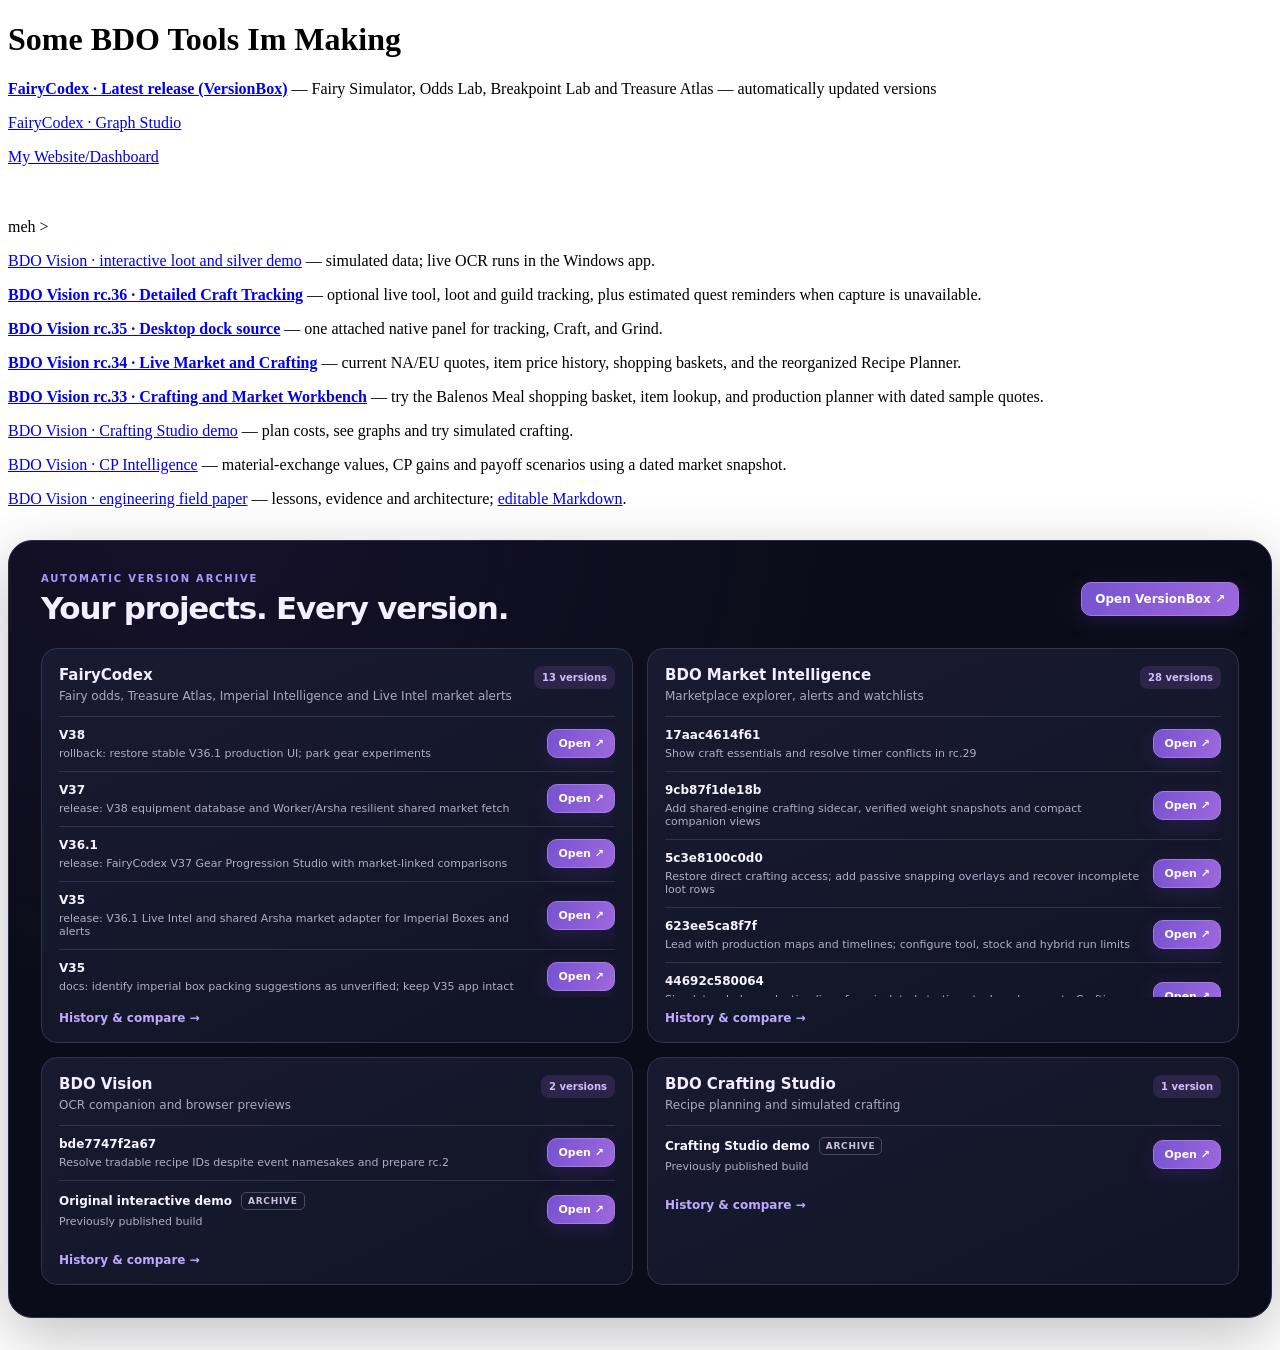
==== index.html @ 97aef0cd "Link the rc.36 craft tracking milestone" ====
<!DOCTYPE html>
<html lang="en">
<head>
<meta charset="utf-8"><meta name="viewport" content="width=device-width,initial-scale=1">
<title>Bindlez · Projects</title>
</head><body>
<h1>Some BDO Tools Im Making</h1>
<p><a href="versionbox/?project=fairycodex"><strong>FairyCodex · Latest release (VersionBox)</strong></a> — Fairy Simulator, Odds Lab, Breakpoint Lab and Treasure Atlas — automatically updated versions</p>
<p><a href="fairycodex_v22_site.html">FairyCodex · Graph Studio</a></p>
  <p><a href="mi.html">My Website/Dashboard</a></p>
  <br>
  <br>
  meh >
<p><a href="bdo-vision-demo.html">BDO Vision · interactive loot and silver demo</a> — simulated data; live OCR runs in the Windows app.</p>
<p><a href="https://github.com/bindlez/bdo-vision/commit/eaca3f25ff50da08bc426eecf9f6a9e56145abc1"><strong>BDO Vision rc.36 · Detailed Craft Tracking</strong></a> — optional live tool, loot and guild tracking, plus estimated quest reminders when capture is unavailable.</p>
<p><a href="https://github.com/bindlez/bdo-vision/commit/fdbbcb4ef3b2e8be33785b9f0d82134edfd4520a"><strong>BDO Vision rc.35 · Desktop dock source</strong></a> — one attached native panel for tracking, Craft, and Grind.</p>
<p><a href="bdo-vision-live-market-rc34.html"><strong>BDO Vision rc.34 · Live Market and Crafting</strong></a> — current NA/EU quotes, item price history, shopping baskets, and the reorganized Recipe Planner.</p>
<p><a href="bdo-vision-crafting-rc33.html?view=market"><strong>BDO Vision rc.33 · Crafting and Market Workbench</strong></a> — try the Balenos Meal shopping basket, item lookup, and production planner with dated sample quotes.</p>
<p><a href="bdo-vision-crafting-demo.html">BDO Vision · Crafting Studio demo</a> — plan costs, see graphs and try simulated crafting.</p>

<p><a href="bdo-vision-cp-demo.html">BDO Vision · CP Intelligence</a> — material-exchange values, CP gains and payoff scenarios using a dated market snapshot.</p>
<p><a href="bdo-vision-project-paper.html">BDO Vision · engineering field paper</a> — lessons, evidence and architecture; <a href="bdo-vision-project-paper.md">editable Markdown</a>.</p>

<!-- VersionBox: automatically updated project versions -->
<link rel="stylesheet" href="versionbox/hub.css">
<section id="versionbox-home" aria-label="Project version history"></section>
<script src="versionbox/hub.js" defer></script>
</body></html>
---- versionbox/hub.css ----
/* VersionBox — intentionally scoped styles so an existing homepage stays intact. */
#versionbox-home, #versionbox-app {--vb-bg:#090a15;--vb-panel:#111428;--vb-panel2:#16192f;--vb-text:#f4f0ff;--vb-muted:#a9aac5;--vb-border:#2a2b48;--vb-purple:#a78bfa;--vb-pink:#e8a0ef;color:var(--vb-text);font-family:Inter,ui-sans-serif,system-ui,-apple-system,Segoe UI,sans-serif;box-sizing:border-box}
#versionbox-home *, #versionbox-app *{box-sizing:border-box}
#versionbox-home a, #versionbox-app a{text-decoration:none;color:inherit}
#versionbox-home button, #versionbox-app button, #versionbox-app input{font:inherit}
#versionbox-home{background:radial-gradient(ellipse at 15% 0%,#34215c44,transparent 42%),#0b0c19;border:1px solid #302c50;border-radius:24px;padding:clamp(16px,3vw,32px);margin:32px 0;box-shadow:0 18px 60px #09071540}
.vb-eyebrow{font-size:10px;font-weight:800;letter-spacing:.18em;color:#ac99ff}
.vb-home-head{display:flex;gap:16px;align-items:center;justify-content:space-between;margin-bottom:23px}
#versionbox-home .vb-home-title{font-size:clamp(21px,3vw,31px);margin:7px 0 0;line-height:1.1;letter-spacing:-.04em}
.vb-btn{display:inline-flex;align-items:center;justify-content:center;border:1px solid #373653;border-radius:10px;padding:9px 13px;white-space:nowrap;font-weight:700;font-size:12px;cursor:pointer;background:#191a31;color:#e7e3ff!important;transition:transform .15s,border-color .15s,background .15s}
.vb-btn:hover{transform:translateY(-1px);border-color:#9980e3}
.vb-btn--accent{background:linear-gradient(110deg,#7653d0,#9d68dd);color:white!important;border-color:#a27be7;box-shadow:0 5px 20px #5c389a42}
.vb-btn--quiet{background:#1b1d35}
.vb-home-grid{display:grid;grid-template-columns:repeat(2,minmax(0,1fr));gap:14px}
.vb-home-card{border:1px solid #35314f;background:linear-gradient(155deg,#191a31,#111426);border-radius:16px;padding:17px;min-width:0}
.vb-home-card-top{display:flex;justify-content:space-between;gap:12px;padding-bottom:13px;border-bottom:1px solid #34334d}
#versionbox-home .vb-home-card h3{margin:0 0 5px;font-size:15px;color:#f3edff}
#versionbox-home .vb-home-card p{margin:0;color:#aaa9c1;font-size:12px}
.vb-count{font-weight:800;font-size:10px;color:#d0bcff;white-space:nowrap;align-self:start;background:#2c2449;padding:6px 8px;border-radius:8px}
.vb-home-versions{max-height:280px;overflow:auto;scrollbar-color:#494068 #15162c}
.vb-version-row{display:flex;gap:12px;align-items:center;justify-content:space-between;border-bottom:1px solid #2f304b;padding:16px 4px}
.vb-version-row:last-child{border-bottom:0}
.vb-version-row.selected{background:#8b5cf620;outline:1px solid #7754ac;border-radius:10px;padding-inline:10px}
.vb-version-main{min-width:0;flex:1}
.vb-version-line{display:flex;gap:9px;align-items:center;flex-wrap:wrap}
.vb-version-label{font-size:14px;font-weight:800;color:#f7f3ff;word-break:break-word}
.vb-version-message{font-size:12px;color:#b0adc9;margin-top:5px;word-break:break-word}
.vb-version-date{font-size:10px;color:#8586a7;margin-top:5px}
.vb-version-actions{display:flex;align-items:center;gap:7px;flex-shrink:0}
.vb-chip{font-size:9px;letter-spacing:.08em;color:#c9bfdf;border:1px solid #4a4764;padding:3px 6px;border-radius:5px;font-weight:900}
.vb-chip--latest{border-color:#9670e8;background:#60449a;color:white}
.vb-version-row--small{padding:11px 0}
.vb-version-row--small .vb-version-label{font-size:12px}
.vb-version-row--small .vb-version-message{font-size:11px}
.vb-version-row--small .vb-version-date{display:none}
.vb-version-row--small .vb-btn{padding:7px 10px;font-size:11px}
.vb-home-more{display:block;margin-top:14px;color:#beabff!important;font-weight:700;font-size:12px}
.vb-empty{padding:19px 10px;color:#9c98ba;font-size:12px}
.vb-error{color:#f6c8d1}
#versionbox-app{min-height:100vh;background:radial-gradient(circle at 67% 0%,#281c5144,transparent 32%),var(--vb-bg)}
body:has(#versionbox-app){margin:0;background:#090a15}
.vb-shell{display:grid;grid-template-columns:254px minmax(0,1fr);min-height:100vh;max-width:1750px;margin:auto}
.vb-sidebar{background:#101222;border-right:1px solid #292a41;padding:30px 17px;display:flex;flex-direction:column;gap:16px}
.vb-logo{font-size:19px;font-weight:900;letter-spacing:.07em;color:#efddff!important}
.vb-sidebar-sub{font-size:12px;color:#9996b1;margin-top:-10px}
.vb-search{outline:none;width:100%;background:#1d1e32;border:1px solid #3a3754;border-radius:10px;color:#f5edff;padding:12px 12px;font-size:12px}
.vb-search:focus{border-color:#b39afa;box-shadow:0 0 0 3px #7f5af02c}
.vb-nav-label{font-size:10px;color:#85829f;letter-spacing:.16em;font-weight:900;margin:12px 7px 0}
.vb-project-nav{display:flex;flex-direction:column;gap:6px}
.vb-nav-item{border:1px solid transparent;background:transparent;border-radius:12px;padding:11px 10px;display:flex;align-items:center;gap:10px;color:#adaac5;text-align:left;cursor:pointer;width:100%;transition:background .15s}
.vb-nav-item.active{background:#30274d;border-color:#644a99;color:#f2e8ff}
.vb-nav-item:hover{background:#28253e}
.vb-project-dot{display:grid;place-items:center;width:31px;height:31px;border-radius:9px;background:#423165;color:#dfb8ff;font-weight:900;flex-shrink:0}
.vb-nav-item-name{min-width:0;flex:1;font-size:12px;font-weight:750}
.vb-nav-count{font-size:10px;color:#aaa5c3}
.vb-sidebar-foot{margin-top:auto;font-size:11px;display:flex;align-items:center;gap:9px;color:#8988a3}
.vb-live-dot{width:8px;height:8px;display:inline-block;background:#6edfb2;border-radius:50%;box-shadow:0 0 12px #6edfb255}
.vb-main{padding:28px clamp(18px,4vw,62px);min-width:0}
.vb-main-head{display:flex;align-items:center;justify-content:space-between;padding:0 0 32px}
.vb-content{max-width:1190px;margin:auto}
.vb-intro{background:linear-gradient(115deg,#221d3e,#15172e 62%,#17192d);border:1px solid #3e345f;border-radius:22px;padding:clamp(22px,3vw,37px);box-shadow:0 15px 70px #08091070;margin-bottom:35px}
.vb-intro-top{display:flex;align-items:start;gap:18px;justify-content:space-between}
.vb-intro h1{font-size:clamp(29px,4vw,43px);letter-spacing:-.055em;margin:9px 0 8px;line-height:1.08}
.vb-description{font-size:13px;color:#aaa7c6;margin:0}
.vb-stats{display:grid;grid-template-columns:repeat(3,minmax(0,1fr));gap:15px;margin-top:34px;padding-top:24px;border-top:1px solid #3d3559}
.vb-stat-value{font-weight:900;font-size:20px;letter-spacing:-.035em;color:white}
.vb-stat-label{font-size:11px;color:#aaa6c3;margin-top:4px}
.vb-section-heading{display:flex;align-items:center;justify-content:space-between;gap:10px;margin-bottom:13px}
.vb-section-heading h2{font-size:19px;margin:0;letter-spacing:-.035em}
.vb-hint{font-size:11px;color:#8d89a8}
.vb-version-list{background:#121428;border:1px solid #30314b;border-radius:17px;padding:5px 20px;margin-bottom:20px}
.vb-version-list .vb-version-row{padding-top:19px;padding-bottom:19px}
.vb-version-list .vb-version-label{font-size:15px}
.vb-compare-prompt{font-size:12px;text-align:center;color:#b8a1ef;background:#261b40;border:1px solid #49346d;border-radius:10px;padding:12px}
.vb-comparison{margin-top:35px;border:1px solid #40345e;background:#141326;border-radius:18px;padding:18px}
.vb-compare-header{display:flex;justify-content:space-between;align-items:center;margin-bottom:14px;gap:8px}
.vb-compare-header h2{margin:5px 0 0;font-size:18px}
.vb-compare-panels{display:grid;grid-template-columns:repeat(2,minmax(0,1fr));gap:12px}
.vb-compare-panel{background:#0d0e1b;border:1px solid #36334d;border-radius:13px;overflow:hidden;min-width:0}
.vb-compare-panel-head{display:flex;align-items:center;justify-content:space-between;gap:10px;padding:10px 13px;color:#ece7ff;font-weight:750;font-size:11px}
.vb-preview{display:block;background:white;border:0;width:100%;height:min(65vh,700px)}
.vb-footer-note{font-size:11px;color:#797791;line-height:1.6;margin-top:25px}
@media(max-width:940px){.vb-home-grid{grid-template-columns:1fr}.vb-shell{grid-template-columns:190px minmax(0,1fr)}.vb-main{padding:20px}.vb-sidebar{padding:20px 11px}.vb-nav-item{padding:9px 5px}}
@media(max-width:660px){.vb-home-head,.vb-intro-top,.vb-section-heading{align-items:start;flex-direction:column}.vb-shell{display:block}.vb-sidebar{padding:16px;position:relative}.vb-project-nav{display:flex;flex-direction:row;overflow:auto}.vb-nav-item{min-width:165px}.vb-sidebar-foot,.vb-sidebar-sub,.vb-nav-label{display:none}.vb-main-head{padding-bottom:19px}.vb-intro{padding:18px}.vb-stats{gap:8px}.vb-stat-value{font-size:15px}.vb-version-row{align-items:start;flex-direction:column}.vb-version-actions{align-self:flex-start}.vb-compare-panels{grid-template-columns:1fr}.vb-preview{height:440px}}
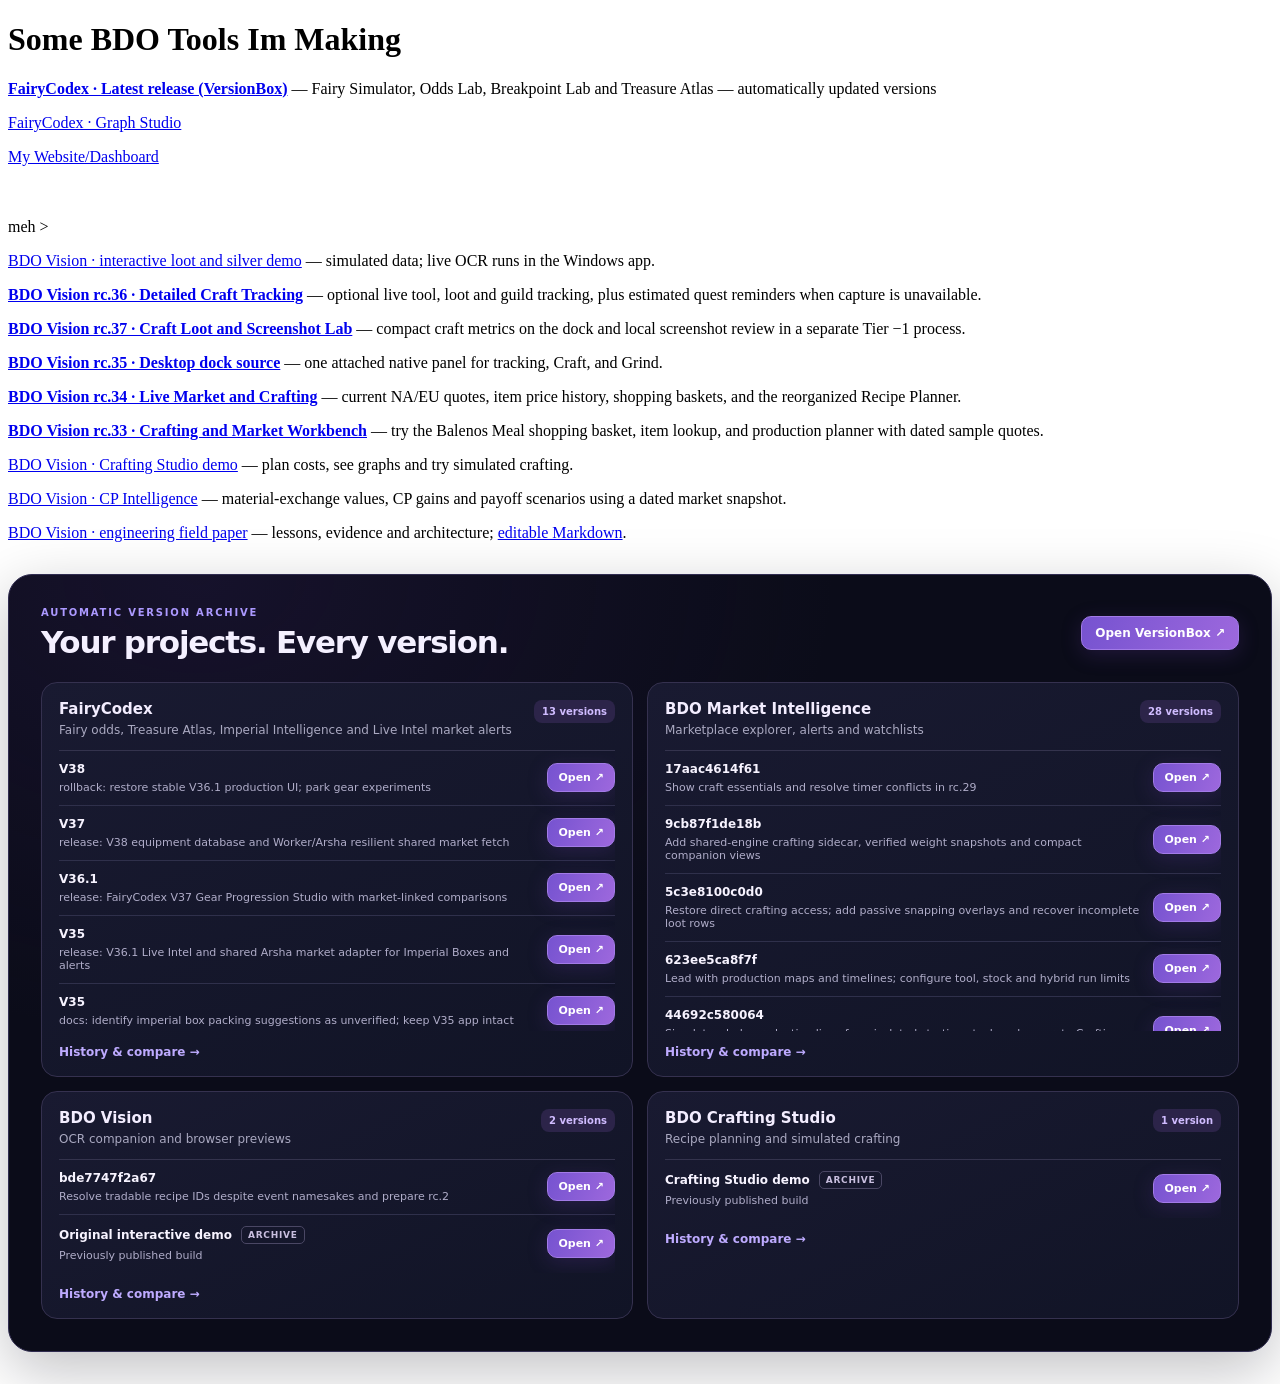
==== commit fc786c47: "docs: link BDO Vision rc.37" ====
--- a/index.html
+++ b/index.html
@@ -13,6 +13,7 @@
   meh >
 <p><a href="bdo-vision-demo.html">BDO Vision · interactive loot and silver demo</a> — simulated data; live OCR runs in the Windows app.</p>
 <p><a href="https://github.com/bindlez/bdo-vision/commit/eaca3f25ff50da08bc426eecf9f6a9e56145abc1"><strong>BDO Vision rc.36 · Detailed Craft Tracking</strong></a> — optional live tool, loot and guild tracking, plus estimated quest reminders when capture is unavailable.</p>
+<p><a href="https://github.com/bindlez/bdo-vision/commit/9a00b3fbc8e171d64efa73a15f97d4a72942b747"><strong>BDO Vision rc.37 · Craft Loot and Screenshot Lab</strong></a> — compact craft metrics on the dock and local screenshot review in a separate Tier −1 process.</p>
 <p><a href="https://github.com/bindlez/bdo-vision/commit/fdbbcb4ef3b2e8be33785b9f0d82134edfd4520a"><strong>BDO Vision rc.35 · Desktop dock source</strong></a> — one attached native panel for tracking, Craft, and Grind.</p>
 <p><a href="bdo-vision-live-market-rc34.html"><strong>BDO Vision rc.34 · Live Market and Crafting</strong></a> — current NA/EU quotes, item price history, shopping baskets, and the reorganized Recipe Planner.</p>
 <p><a href="bdo-vision-crafting-rc33.html?view=market"><strong>BDO Vision rc.33 · Crafting and Market Workbench</strong></a> — try the Balenos Meal shopping basket, item lookup, and production planner with dated sample quotes.</p>
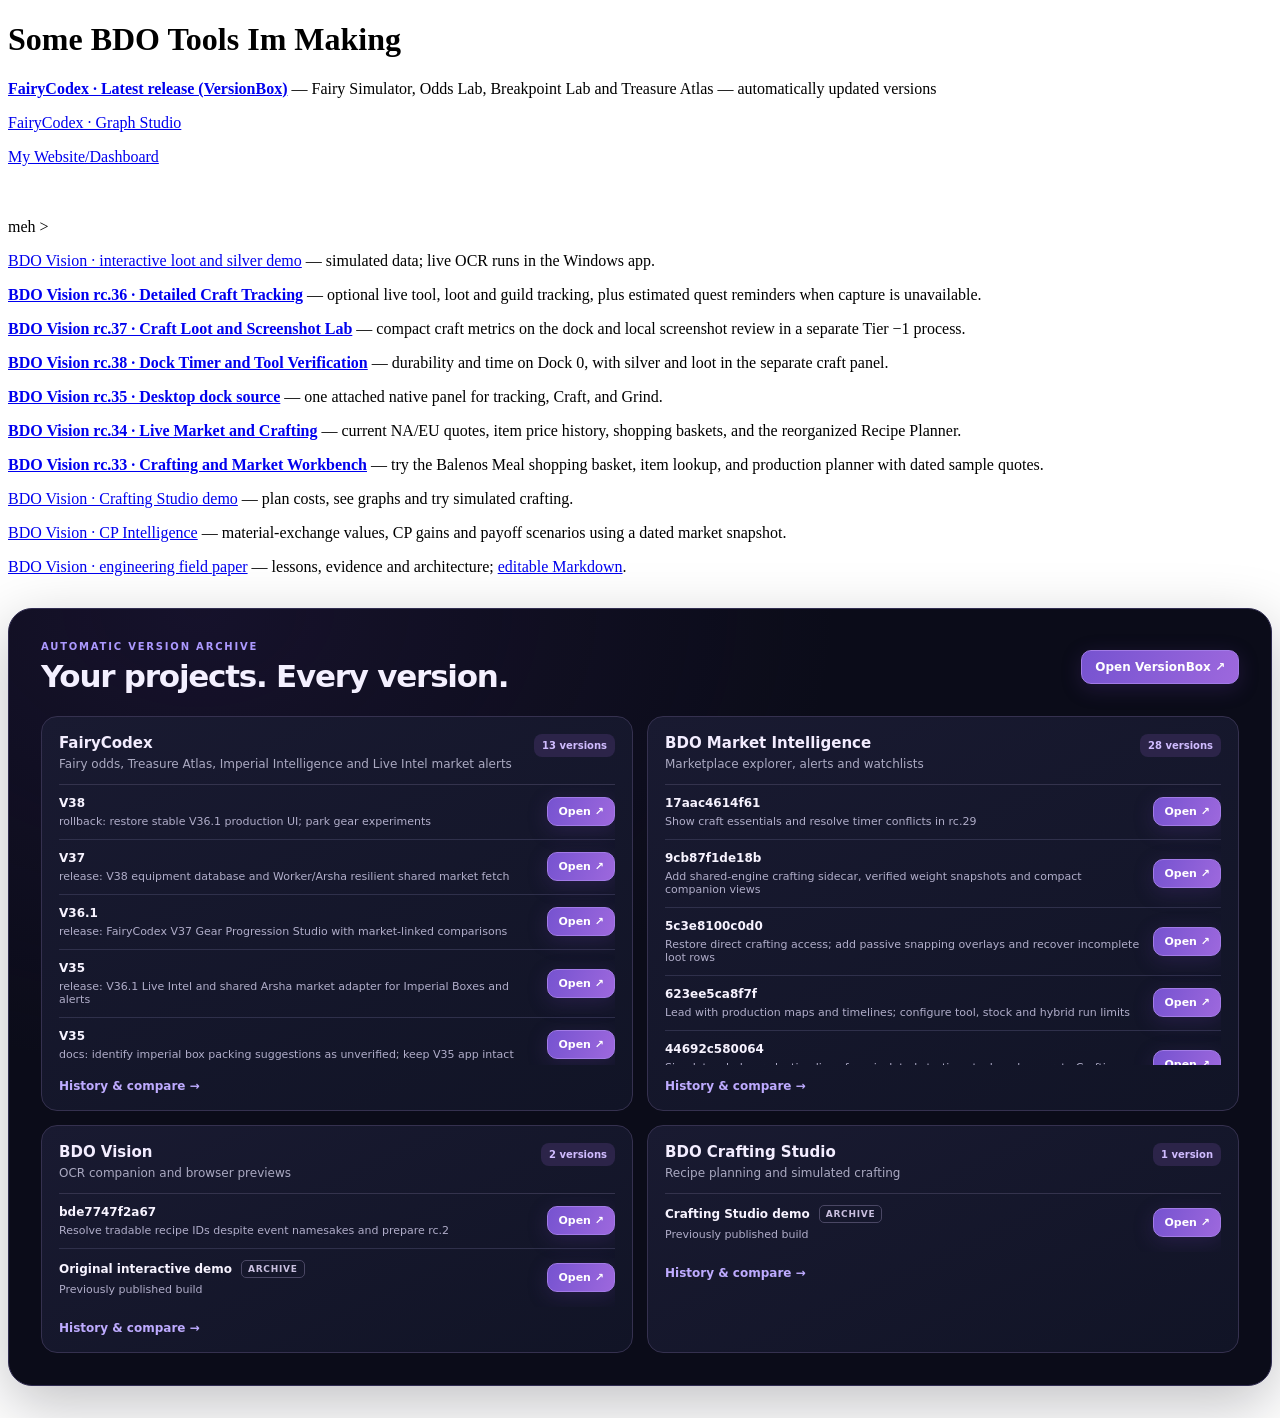
==== commit a09f6147: "docs: link BDO Vision rc.38" ====
--- a/index.html
+++ b/index.html
@@ -14,6 +14,7 @@
 <p><a href="bdo-vision-demo.html">BDO Vision · interactive loot and silver demo</a> — simulated data; live OCR runs in the Windows app.</p>
 <p><a href="https://github.com/bindlez/bdo-vision/commit/eaca3f25ff50da08bc426eecf9f6a9e56145abc1"><strong>BDO Vision rc.36 · Detailed Craft Tracking</strong></a> — optional live tool, loot and guild tracking, plus estimated quest reminders when capture is unavailable.</p>
 <p><a href="https://github.com/bindlez/bdo-vision/commit/9a00b3fbc8e171d64efa73a15f97d4a72942b747"><strong>BDO Vision rc.37 · Craft Loot and Screenshot Lab</strong></a> — compact craft metrics on the dock and local screenshot review in a separate Tier −1 process.</p>
+<p><a href="https://github.com/bindlez/bdo-vision/commit/f9c8cd0fe37ab748f5326688274baec6458b52eb"><strong>BDO Vision rc.38 · Dock Timer and Tool Verification</strong></a> — durability and time on Dock 0, with silver and loot in the separate craft panel.</p>
 <p><a href="https://github.com/bindlez/bdo-vision/commit/fdbbcb4ef3b2e8be33785b9f0d82134edfd4520a"><strong>BDO Vision rc.35 · Desktop dock source</strong></a> — one attached native panel for tracking, Craft, and Grind.</p>
 <p><a href="bdo-vision-live-market-rc34.html"><strong>BDO Vision rc.34 · Live Market and Crafting</strong></a> — current NA/EU quotes, item price history, shopping baskets, and the reorganized Recipe Planner.</p>
 <p><a href="bdo-vision-crafting-rc33.html?view=market"><strong>BDO Vision rc.33 · Crafting and Market Workbench</strong></a> — try the Balenos Meal shopping basket, item lookup, and production planner with dated sample quotes.</p>
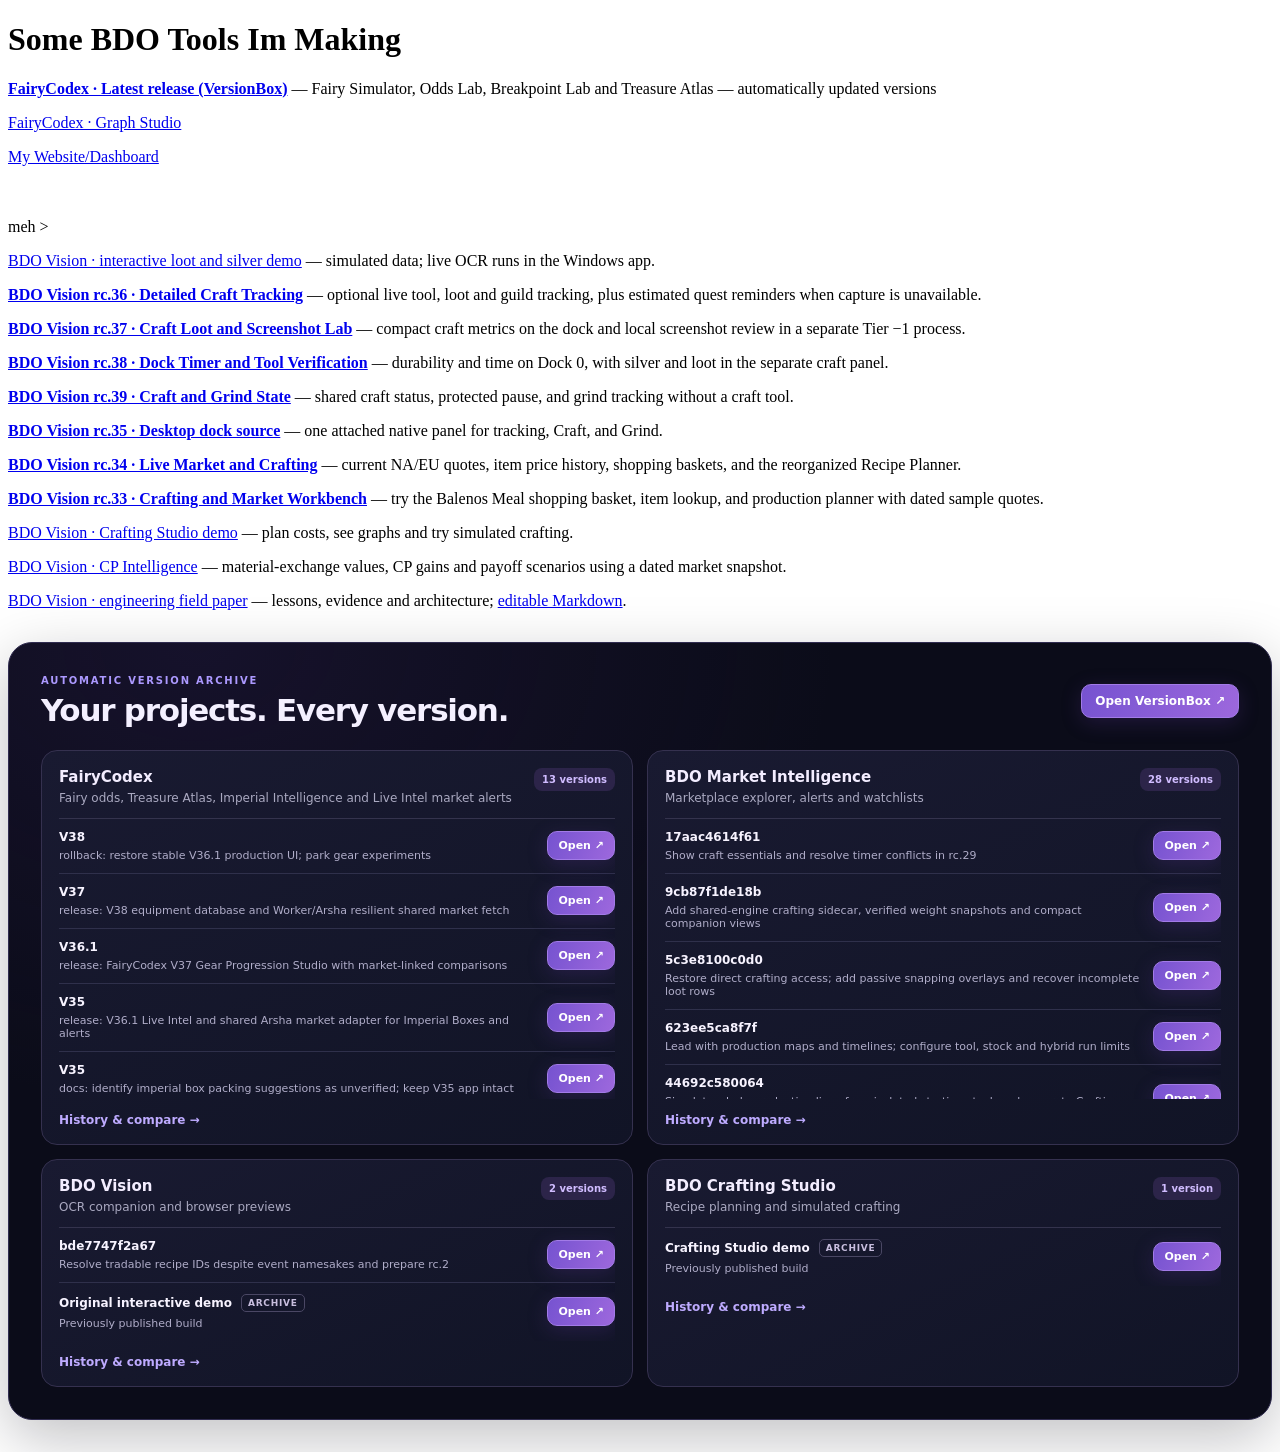
==== commit 7ff41878: "docs: link BDO Vision rc.39" ====
--- a/index.html
+++ b/index.html
@@ -15,6 +15,7 @@
 <p><a href="https://github.com/bindlez/bdo-vision/commit/eaca3f25ff50da08bc426eecf9f6a9e56145abc1"><strong>BDO Vision rc.36 · Detailed Craft Tracking</strong></a> — optional live tool, loot and guild tracking, plus estimated quest reminders when capture is unavailable.</p>
 <p><a href="https://github.com/bindlez/bdo-vision/commit/9a00b3fbc8e171d64efa73a15f97d4a72942b747"><strong>BDO Vision rc.37 · Craft Loot and Screenshot Lab</strong></a> — compact craft metrics on the dock and local screenshot review in a separate Tier −1 process.</p>
 <p><a href="https://github.com/bindlez/bdo-vision/commit/f9c8cd0fe37ab748f5326688274baec6458b52eb"><strong>BDO Vision rc.38 · Dock Timer and Tool Verification</strong></a> — durability and time on Dock 0, with silver and loot in the separate craft panel.</p>
+<p><a href="https://github.com/bindlez/bdo-vision/commit/95fe137bf3c11b554465b88b5aa5bdaf190acbde"><strong>BDO Vision rc.39 · Craft and Grind State</strong></a> — shared craft status, protected pause, and grind tracking without a craft tool.</p>
 <p><a href="https://github.com/bindlez/bdo-vision/commit/fdbbcb4ef3b2e8be33785b9f0d82134edfd4520a"><strong>BDO Vision rc.35 · Desktop dock source</strong></a> — one attached native panel for tracking, Craft, and Grind.</p>
 <p><a href="bdo-vision-live-market-rc34.html"><strong>BDO Vision rc.34 · Live Market and Crafting</strong></a> — current NA/EU quotes, item price history, shopping baskets, and the reorganized Recipe Planner.</p>
 <p><a href="bdo-vision-crafting-rc33.html?view=market"><strong>BDO Vision rc.33 · Crafting and Market Workbench</strong></a> — try the Balenos Meal shopping basket, item lookup, and production planner with dated sample quotes.</p>
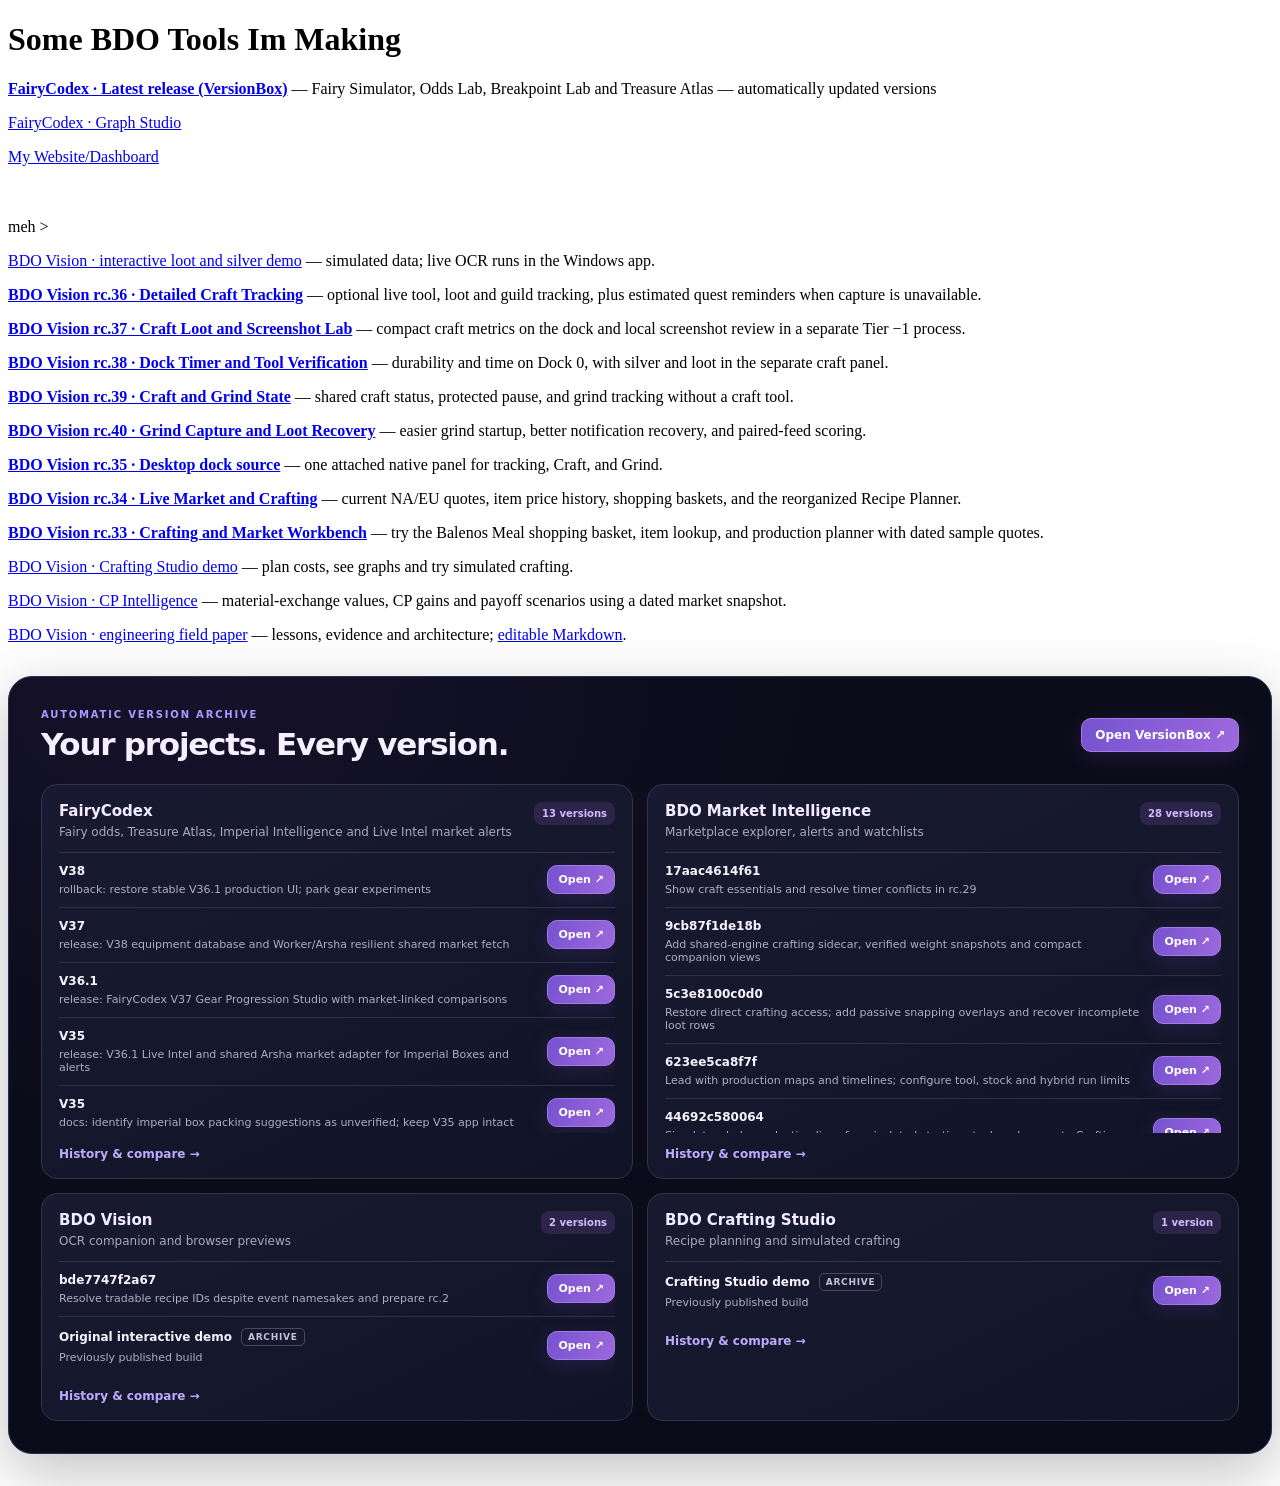
==== commit 84879142: "docs: link BDO Vision rc.40" ====
--- a/index.html
+++ b/index.html
@@ -16,6 +16,7 @@
 <p><a href="https://github.com/bindlez/bdo-vision/commit/9a00b3fbc8e171d64efa73a15f97d4a72942b747"><strong>BDO Vision rc.37 · Craft Loot and Screenshot Lab</strong></a> — compact craft metrics on the dock and local screenshot review in a separate Tier −1 process.</p>
 <p><a href="https://github.com/bindlez/bdo-vision/commit/f9c8cd0fe37ab748f5326688274baec6458b52eb"><strong>BDO Vision rc.38 · Dock Timer and Tool Verification</strong></a> — durability and time on Dock 0, with silver and loot in the separate craft panel.</p>
 <p><a href="https://github.com/bindlez/bdo-vision/commit/95fe137bf3c11b554465b88b5aa5bdaf190acbde"><strong>BDO Vision rc.39 · Craft and Grind State</strong></a> — shared craft status, protected pause, and grind tracking without a craft tool.</p>
+<p><a href="https://github.com/bindlez/bdo-vision/commit/de7fa011592eaad5421bbba2d9fae3c7f9d2547c"><strong>BDO Vision rc.40 · Grind Capture and Loot Recovery</strong></a> — easier grind startup, better notification recovery, and paired-feed scoring.</p>
 <p><a href="https://github.com/bindlez/bdo-vision/commit/fdbbcb4ef3b2e8be33785b9f0d82134edfd4520a"><strong>BDO Vision rc.35 · Desktop dock source</strong></a> — one attached native panel for tracking, Craft, and Grind.</p>
 <p><a href="bdo-vision-live-market-rc34.html"><strong>BDO Vision rc.34 · Live Market and Crafting</strong></a> — current NA/EU quotes, item price history, shopping baskets, and the reorganized Recipe Planner.</p>
 <p><a href="bdo-vision-crafting-rc33.html?view=market"><strong>BDO Vision rc.33 · Crafting and Market Workbench</strong></a> — try the Balenos Meal shopping basket, item lookup, and production planner with dated sample quotes.</p>
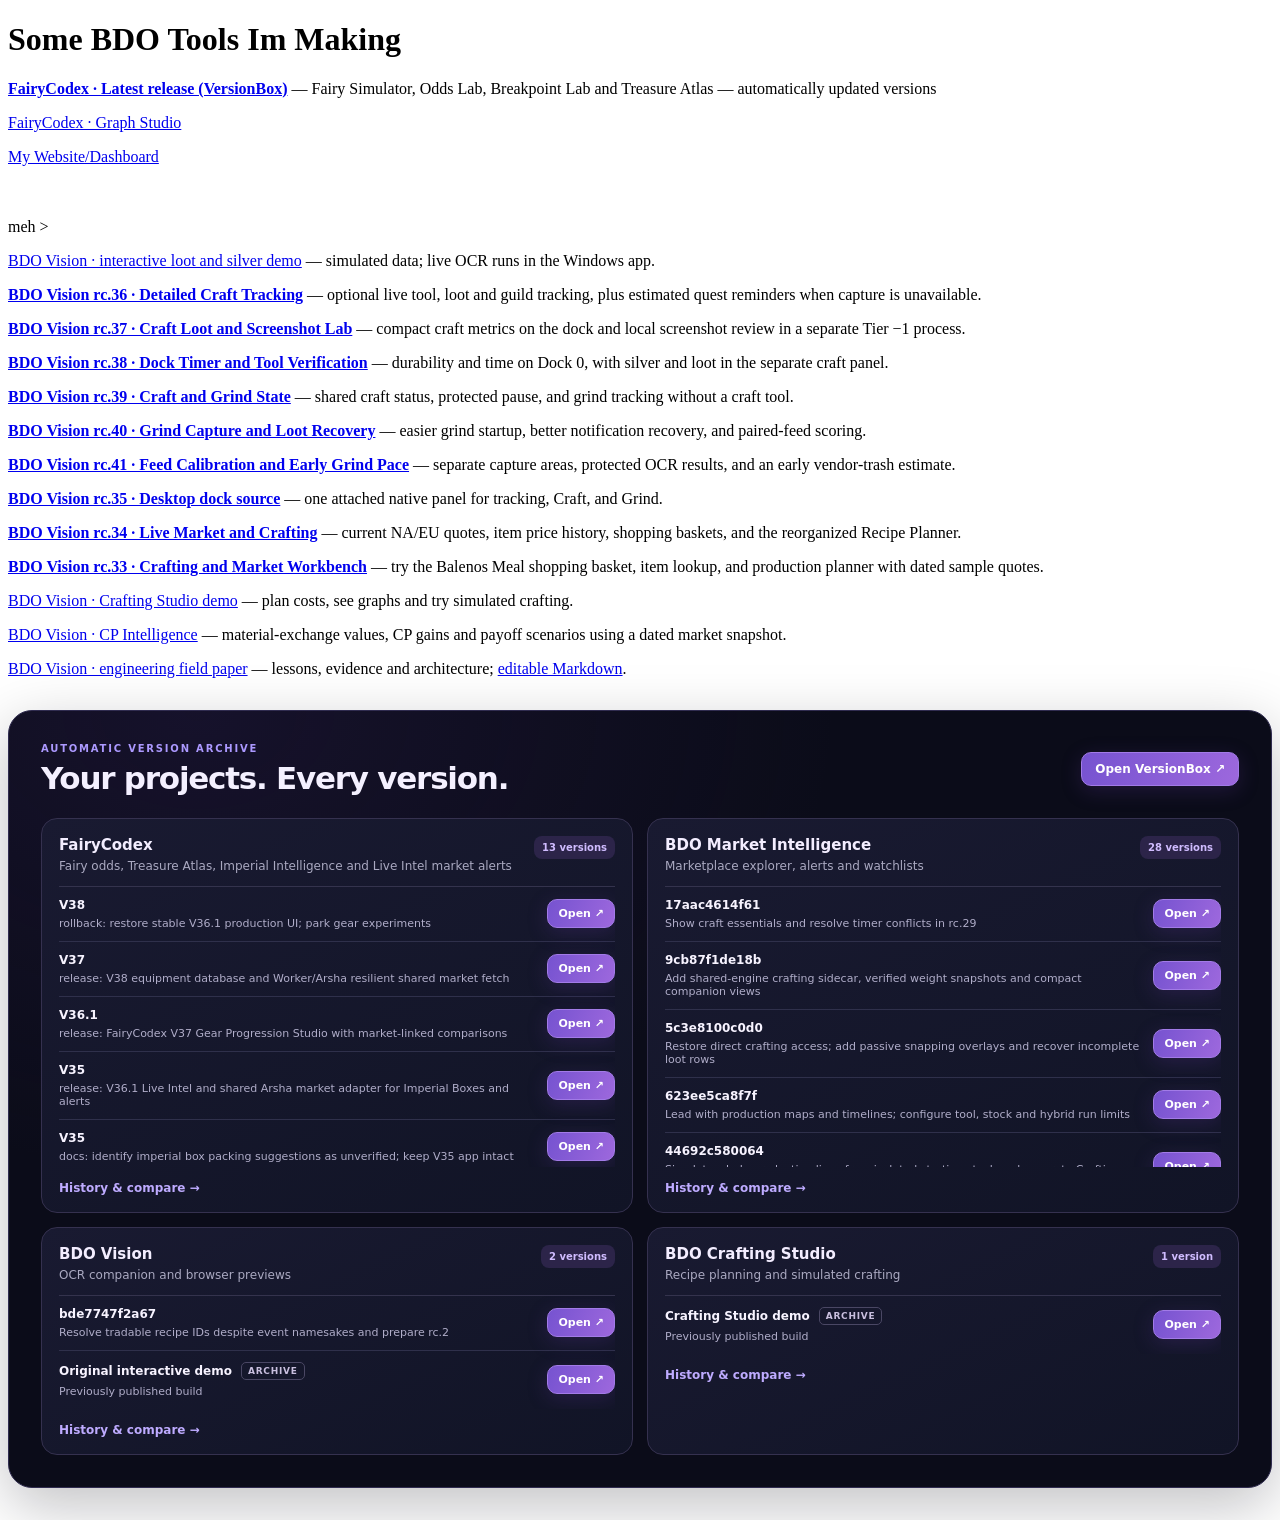
==== commit 2a08f783: "docs: link BDO Vision rc.41" ====
--- a/index.html
+++ b/index.html
@@ -17,6 +17,7 @@
 <p><a href="https://github.com/bindlez/bdo-vision/commit/f9c8cd0fe37ab748f5326688274baec6458b52eb"><strong>BDO Vision rc.38 · Dock Timer and Tool Verification</strong></a> — durability and time on Dock 0, with silver and loot in the separate craft panel.</p>
 <p><a href="https://github.com/bindlez/bdo-vision/commit/95fe137bf3c11b554465b88b5aa5bdaf190acbde"><strong>BDO Vision rc.39 · Craft and Grind State</strong></a> — shared craft status, protected pause, and grind tracking without a craft tool.</p>
 <p><a href="https://github.com/bindlez/bdo-vision/commit/de7fa011592eaad5421bbba2d9fae3c7f9d2547c"><strong>BDO Vision rc.40 · Grind Capture and Loot Recovery</strong></a> — easier grind startup, better notification recovery, and paired-feed scoring.</p>
+<p><a href="https://github.com/bindlez/bdo-vision/commit/ef4703841fdad92577a17b31c5bf9a1de8887522"><strong>BDO Vision rc.41 · Feed Calibration and Early Grind Pace</strong></a> — separate capture areas, protected OCR results, and an early vendor-trash estimate.</p>
 <p><a href="https://github.com/bindlez/bdo-vision/commit/fdbbcb4ef3b2e8be33785b9f0d82134edfd4520a"><strong>BDO Vision rc.35 · Desktop dock source</strong></a> — one attached native panel for tracking, Craft, and Grind.</p>
 <p><a href="bdo-vision-live-market-rc34.html"><strong>BDO Vision rc.34 · Live Market and Crafting</strong></a> — current NA/EU quotes, item price history, shopping baskets, and the reorganized Recipe Planner.</p>
 <p><a href="bdo-vision-crafting-rc33.html?view=market"><strong>BDO Vision rc.33 · Crafting and Market Workbench</strong></a> — try the Balenos Meal shopping basket, item lookup, and production planner with dated sample quotes.</p>
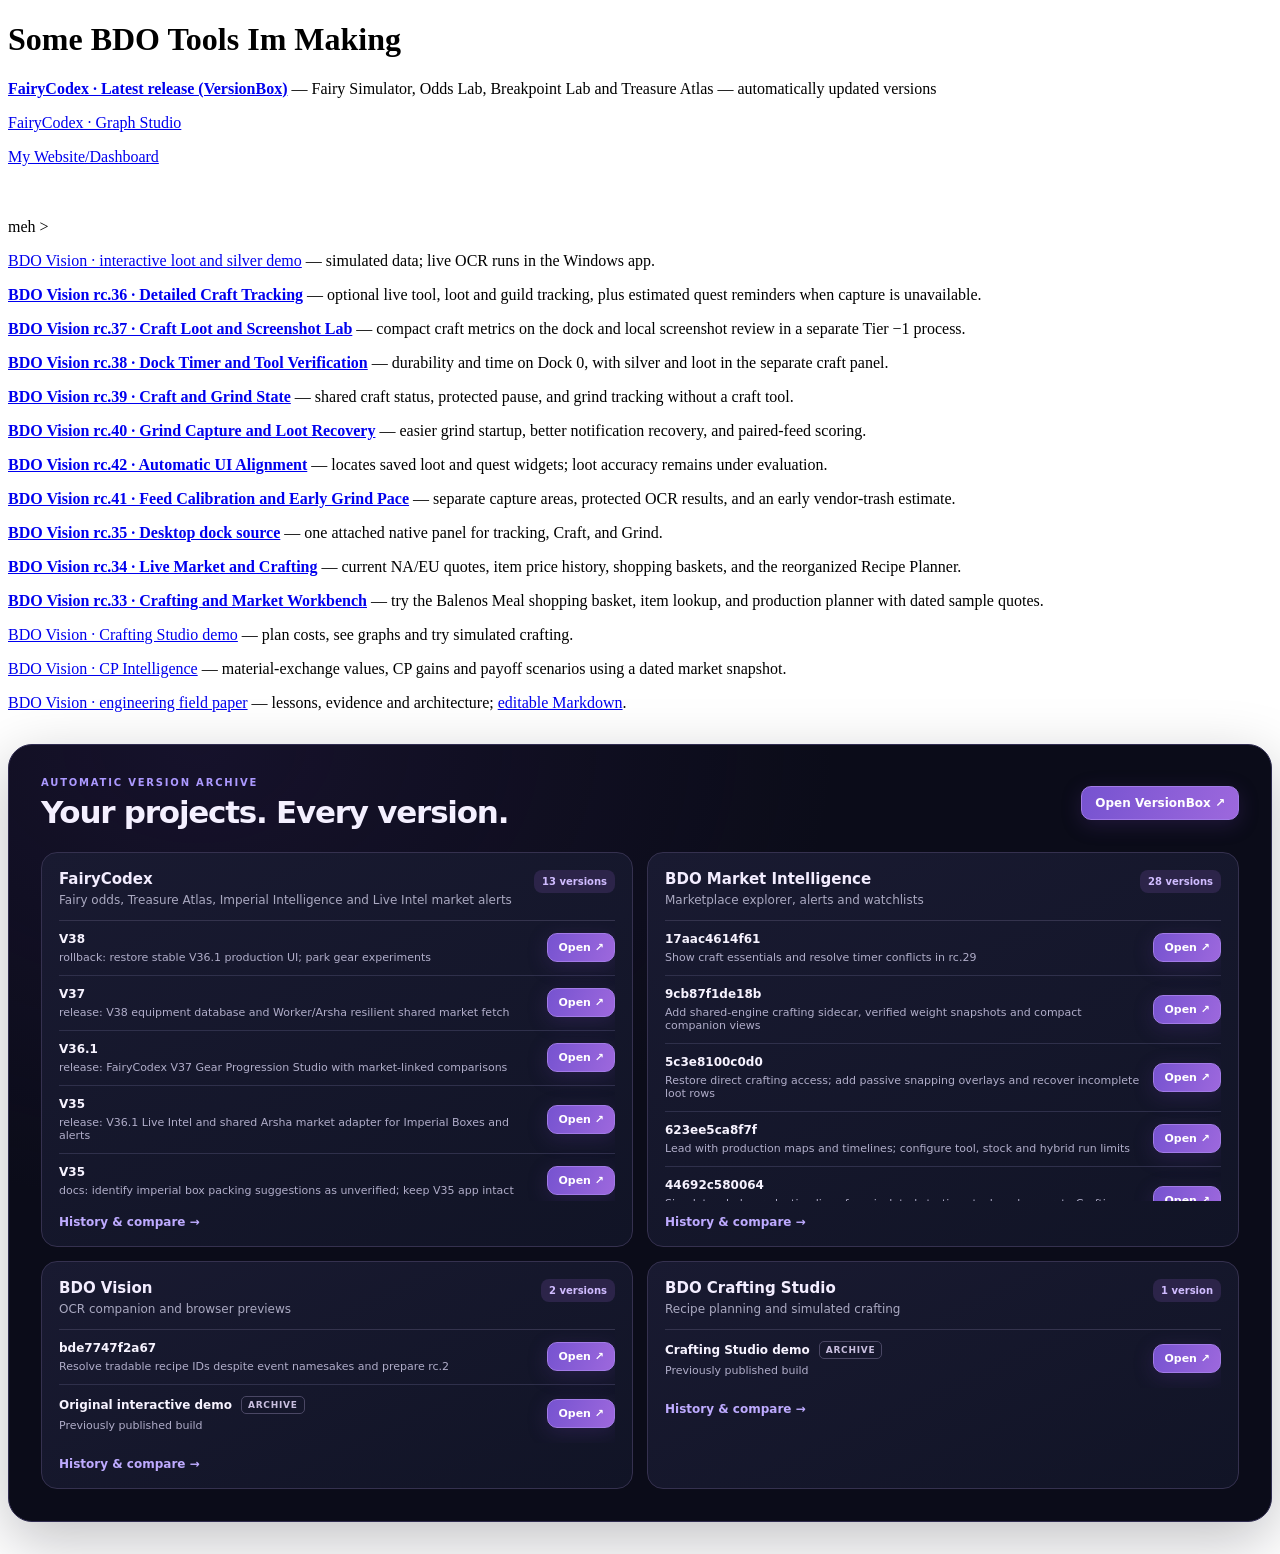
==== commit c646eb98: "Link automatic UI alignment candidate" ====
--- a/index.html
+++ b/index.html
@@ -17,6 +17,7 @@
 <p><a href="https://github.com/bindlez/bdo-vision/commit/f9c8cd0fe37ab748f5326688274baec6458b52eb"><strong>BDO Vision rc.38 · Dock Timer and Tool Verification</strong></a> — durability and time on Dock 0, with silver and loot in the separate craft panel.</p>
 <p><a href="https://github.com/bindlez/bdo-vision/commit/95fe137bf3c11b554465b88b5aa5bdaf190acbde"><strong>BDO Vision rc.39 · Craft and Grind State</strong></a> — shared craft status, protected pause, and grind tracking without a craft tool.</p>
 <p><a href="https://github.com/bindlez/bdo-vision/commit/de7fa011592eaad5421bbba2d9fae3c7f9d2547c"><strong>BDO Vision rc.40 · Grind Capture and Loot Recovery</strong></a> — easier grind startup, better notification recovery, and paired-feed scoring.</p>
+<p><a href="https://github.com/bindlez/bdo-vision/commit/7137d9bd4fefae897f5cc589d80edf56150e1ecb"><strong>BDO Vision rc.42 · Automatic UI Alignment</strong></a> — locates saved loot and quest widgets; loot accuracy remains under evaluation.</p>
 <p><a href="https://github.com/bindlez/bdo-vision/commit/ef4703841fdad92577a17b31c5bf9a1de8887522"><strong>BDO Vision rc.41 · Feed Calibration and Early Grind Pace</strong></a> — separate capture areas, protected OCR results, and an early vendor-trash estimate.</p>
 <p><a href="https://github.com/bindlez/bdo-vision/commit/fdbbcb4ef3b2e8be33785b9f0d82134edfd4520a"><strong>BDO Vision rc.35 · Desktop dock source</strong></a> — one attached native panel for tracking, Craft, and Grind.</p>
 <p><a href="bdo-vision-live-market-rc34.html"><strong>BDO Vision rc.34 · Live Market and Crafting</strong></a> — current NA/EU quotes, item price history, shopping baskets, and the reorganized Recipe Planner.</p>
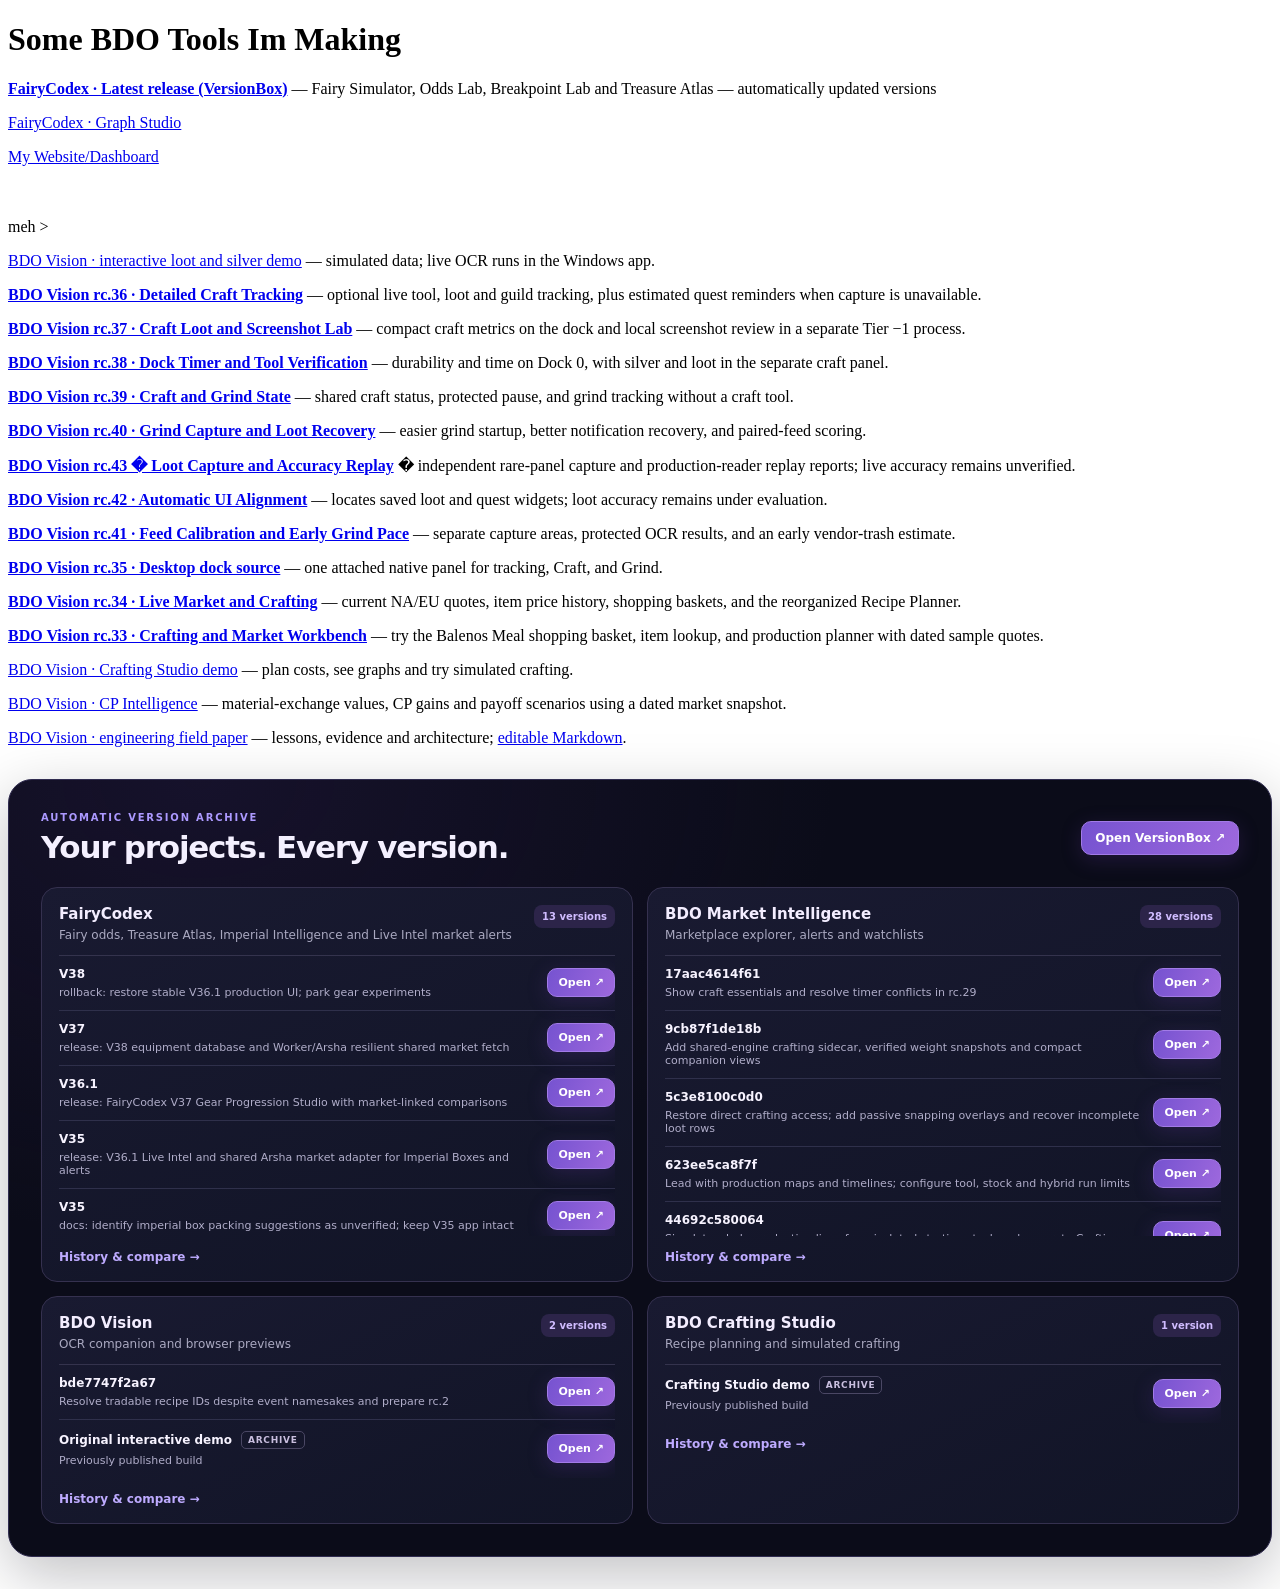
==== commit eae4ad9c: "Link loot capture and replay update" ====
--- a/index.html
+++ b/index.html
@@ -17,6 +17,7 @@
 <p><a href="https://github.com/bindlez/bdo-vision/commit/f9c8cd0fe37ab748f5326688274baec6458b52eb"><strong>BDO Vision rc.38 · Dock Timer and Tool Verification</strong></a> — durability and time on Dock 0, with silver and loot in the separate craft panel.</p>
 <p><a href="https://github.com/bindlez/bdo-vision/commit/95fe137bf3c11b554465b88b5aa5bdaf190acbde"><strong>BDO Vision rc.39 · Craft and Grind State</strong></a> — shared craft status, protected pause, and grind tracking without a craft tool.</p>
 <p><a href="https://github.com/bindlez/bdo-vision/commit/de7fa011592eaad5421bbba2d9fae3c7f9d2547c"><strong>BDO Vision rc.40 · Grind Capture and Loot Recovery</strong></a> — easier grind startup, better notification recovery, and paired-feed scoring.</p>
+<p><a href="https://github.com/bindlez/bdo-vision/commit/c09e50bc64659a4d4420a02152bbed2187b37221"><strong>BDO Vision rc.43 � Loot Capture and Accuracy Replay</strong></a> � independent rare-panel capture and production-reader replay reports; live accuracy remains unverified.</p>
 <p><a href="https://github.com/bindlez/bdo-vision/commit/7137d9bd4fefae897f5cc589d80edf56150e1ecb"><strong>BDO Vision rc.42 · Automatic UI Alignment</strong></a> — locates saved loot and quest widgets; loot accuracy remains under evaluation.</p>
 <p><a href="https://github.com/bindlez/bdo-vision/commit/ef4703841fdad92577a17b31c5bf9a1de8887522"><strong>BDO Vision rc.41 · Feed Calibration and Early Grind Pace</strong></a> — separate capture areas, protected OCR results, and an early vendor-trash estimate.</p>
 <p><a href="https://github.com/bindlez/bdo-vision/commit/fdbbcb4ef3b2e8be33785b9f0d82134edfd4520a"><strong>BDO Vision rc.35 · Desktop dock source</strong></a> — one attached native panel for tracking, Craft, and Grind.</p>
